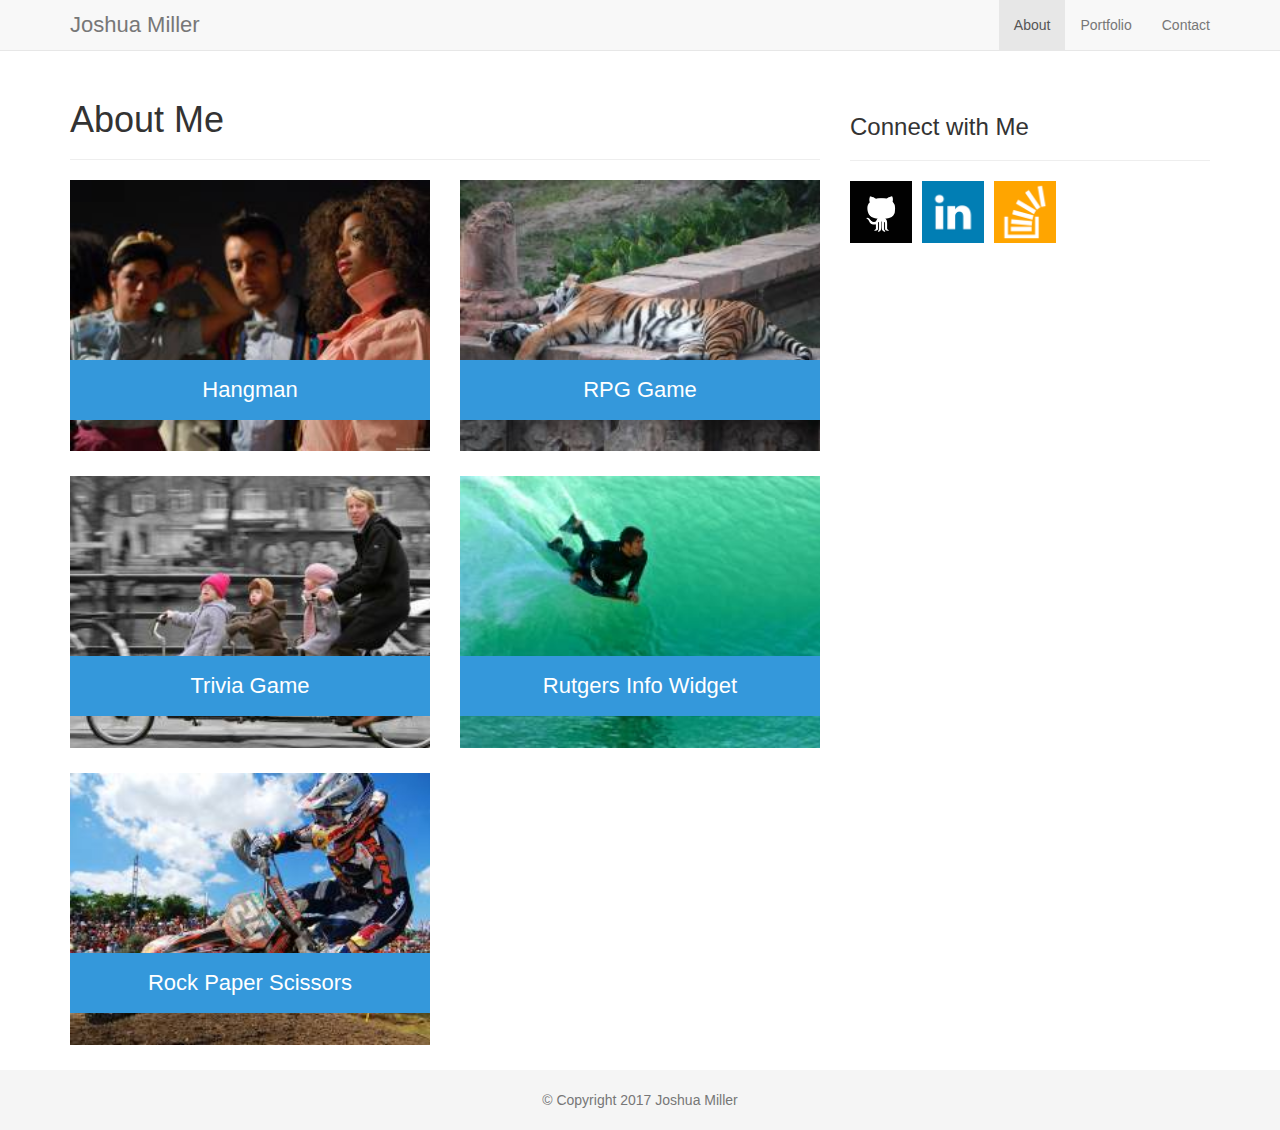
==== portfolio.html @ 4d79a6c2 "adding bootstrap portfolio html files and css" ====
<!DOCTYPE html>
<html lang="en">
  <head>
    <meta charset="utf-8">
    <meta http-equiv="X-UA-Compatible" content="IE=edge">
    <meta name="viewport" content="width=device-width, initial-scale=1">
    <!-- The above 3 meta tags *must* come first in the head; any other head content must come *after* these tags -->
    <meta name="description" content="">
    <meta name="author" content="">

    <title>Joshua Miller -- Bootstrap Portfolio</title>

    <!-- Bootstrap core CSS -->
    <link href="dist/css/bootstrap.min.css" rel="stylesheet">

    <link rel="stylesheet" href="https://bootswatch.com/yeti/bootstrap.min.css">
    <link href="assets/css/bootstrap-styles.css" rel="stylesheet">
    
  </head>

  <body>

    <!-- Fixed navbar -->
    <nav class="navbar navbar-default navbar-fixed-top">
      <div class="container">
        <div class="navbar-header">
          <button type="button" class="navbar-toggle collapsed" data-toggle="collapse" data-target="#navbar" aria-expanded="false" aria-controls="navbar">
            <span class="sr-only">Toggle navigation</span>
            <span class="icon-bar"></span>
            <span class="icon-bar"></span>
            <span class="icon-bar"></span>
          </button>
          <a class="navbar-brand" href="index.html">Joshua Miller</a>
        </div>
        <div id="navbar" class="collapse navbar-collapse">
          <ul class="nav navbar-nav navbar-right">
            <li class="active"><a href="index.html">About</a></li>
            <li><a href="portfolio.html">Portfolio</a></li>
            <li><a href="contact.html">Contact</a></li>
              </ul>

        </div><!--/.nav-collapse -->
      </div>
    </nav>

    <!-- Begin page content -->
    <div class="container">
      
      <div class="row">
        <div class="col-md-8">
          
        <div class="page-header">
          <h1>About Me</h1>
          </div>

            <div class="row">
              <div class="col-md-6">
                <div class="port-panel logo">
                  <a href="#"><img class="port-image" src="assets/images/portHolder1.jpg" alt="portfolio image Hangman"></a>
                  <div class="port-overlay">Hangman</div>
                </div>
              </div>
              <div class="col-md-6">
                <div class="port-panel logo">
                  <a href="#"><img class="port-image" src="assets/images/portHolder2.jpg" alt="portfolio image RPG Game"></a>
                  <div class="port-overlay">RPG Game</div>
                </div>
              </div>
            </div>

            <div class="row">
              <div class="col-md-6">
                <div class="port-panel logo">
                  <a href="#"><img class="port-image" src="assets/images/portHolder3.jpg" alt="portfolio image Trivia Game"></a>
                  <div class="port-overlay">Trivia Game</div>
                </div>
              </div>
              <div class="col-md-6">
                <div class="port-panel logo">
                  <a href="#"><img class="port-image" src="assets/images/portHolder4.jpg" alt="portfolio image Rutgers Info Widget"></a>
                  <div class="port-overlay">Rutgers Info Widget</div>
                </div>
              </div>
            </div>

            <div class="row">
              <div class="col-md-6">
                <div class="port-panel logo">
                  <a href="#"><img class="port-image" src="assets/images/portHolder5.jpg" alt="portfolio image Rock Paper Scissors"></a>
                  <div class="port-overlay">Rock Paper Scissors</div>
                </div>
            </div>
          </div>
        </div>

        <div class="col-md-4 sidebar">
          <h3>Connect with Me</h3>
            <hr>
            <div class="float-l"><a href="https://github.com/circlegetsquare" target="_blank"><img src="assets/images/github.png" class="logo" width="62" height="62" alt="Github Logo"></a></div>            
            <div class="logo-margin float-l"><a href="https://www.linkedin.com/in/joshua-miller-6117b54/" target="_blank"><img src="assets/images/linkedin.png"  class="logo" width="62" height="62" alt="LinkedIn Logo"></a></div>           
            <div class="float-l"><a href="http://stackoverflow.com/users/7811386/circlegetsquare?tab=profile" target="_blank"><img src="assets/images/stackoverflow.png" class="logo" width="62" height="62" alt="Stackoverflow Logo"></a></div>
        </div>

      </div>
    </div>



    <footer class="footer">
      <div class="container">
        <p class="text-muted">&copy; Copyright 2017 Joshua Miller</p>
      </div>
    </footer>


    <!-- Bootstrap core JavaScript
    ================================================== -->
    <!-- Placed at the end of the document so the pages load faster -->
    <script src="https://ajax.googleapis.com/ajax/libs/jquery/1.12.4/jquery.min.js"></script>
    <script>window.jQuery || document.write('<script src="assets/js/vendor/jquery.min.js"><\/script>')</script>
    <script src="dist/js/bootstrap.min.js"></script>
  </body>
</html>
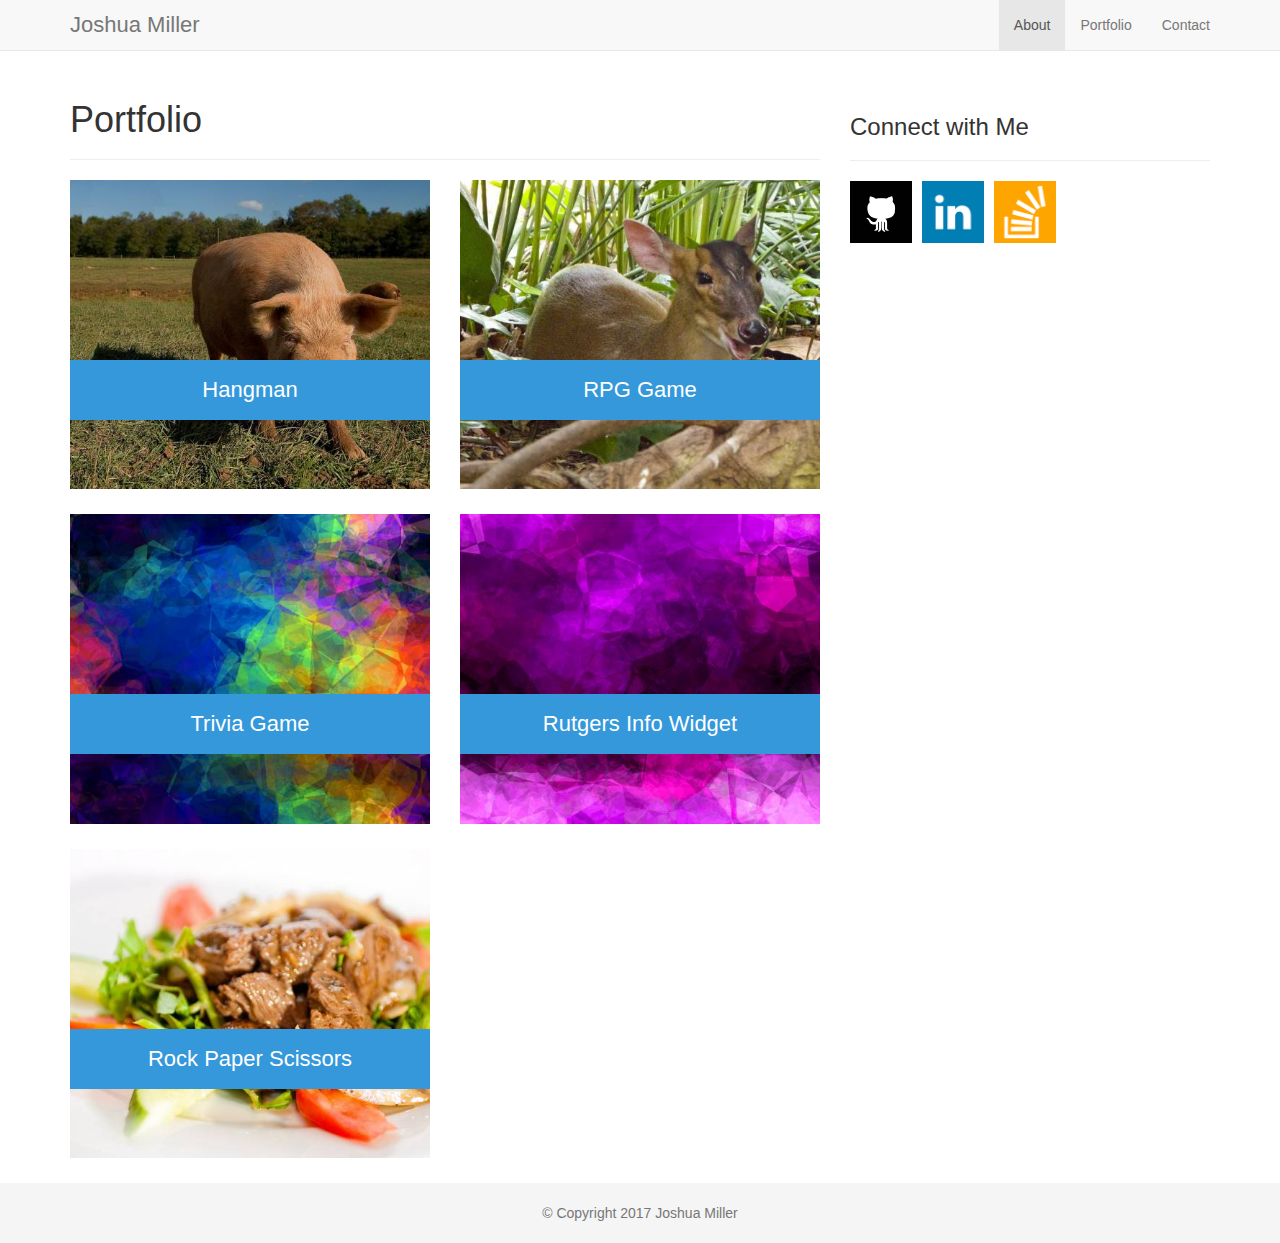
==== commit cb8a02ae: "new higher res images and updates to headers on pages" ====
--- a/portfolio.html
+++ b/portfolio.html
@@ -51,7 +51,7 @@
         <div class="col-md-8">
           
         <div class="page-header">
-          <h1>About Me</h1>
+          <h1>Portfolio</h1>
           </div>
 
             <div class="row">
